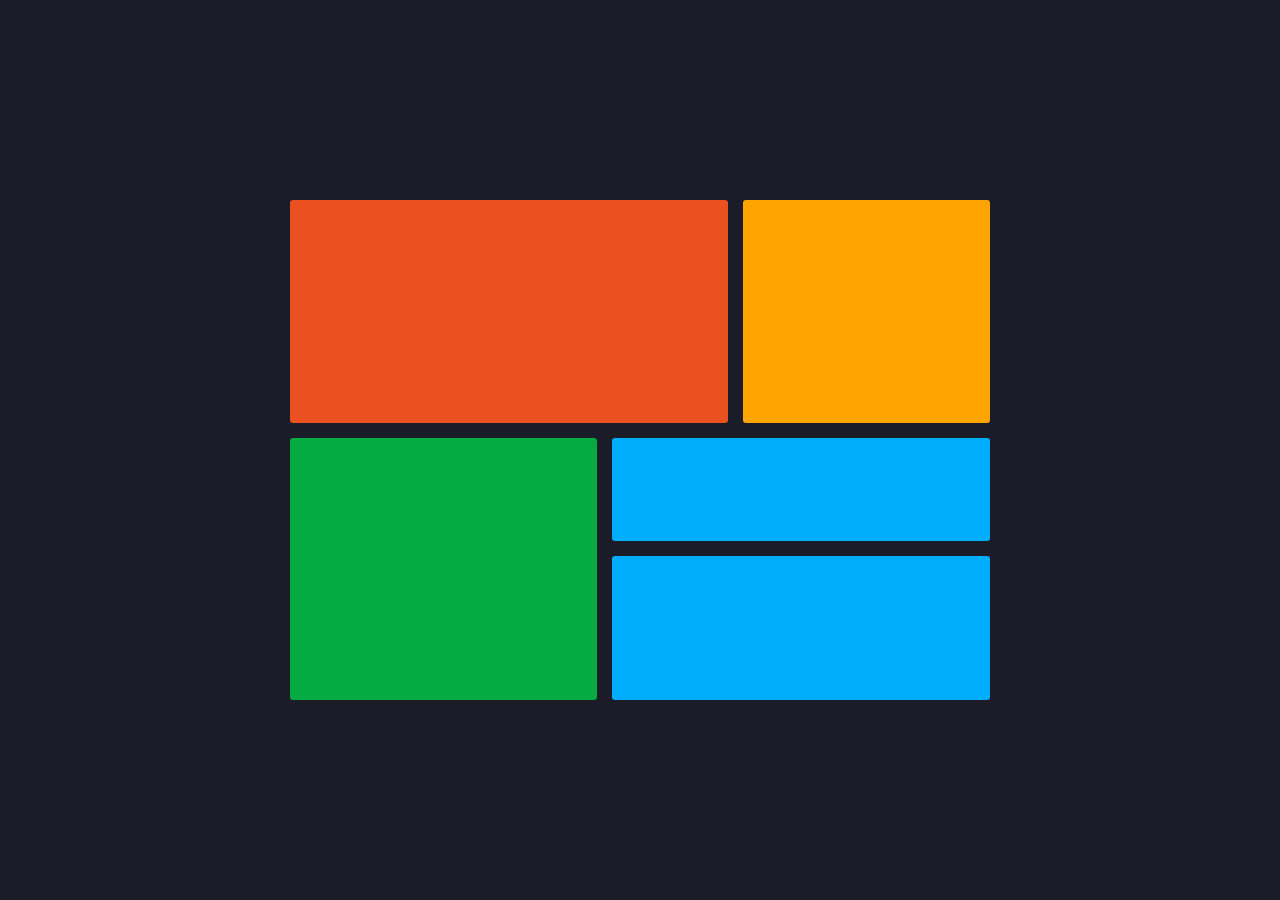
==== grid/grid.html @ c76a6405 "Add all files from old code" ====
<!DOCTYPE html>
<html lang="en">
<head>
    <meta charset="UTF-8">
    <meta http-equiv="X-UA-Compatible" content="IE=edge">
    <meta name="viewport" content="width=device-width, initial-scale=1.0">
    <link rel="stylesheet" href="style.css">
    <title>Grid container</title>
</head>
<body>
    <div class="container">
        <div class="grid-box">
            <span class="orange"></span>
            <span class="yellow"></span>
            <span class="green"></span>
            <span class="blue"></span>
            <span class="blue"></span>
        </div>
    </div>
</body>
</html>
---- grid/style.css ----
body {
    margin: 0;
    padding: 0;
}

.container {
    min-height: 100vh;
    min-width: 100vw;
    display: flex;
    justify-content: center;
    align-items: center;
    background-color: #1A1C28;
}

.grid-box {
    display: grid;
    gap: 15px;
    grid-template-columns: 45px 1fr 1fr 1fr 1fr 1fr;
    grid-template-rows: 1fr 1fr 1fr 1fr 25px;
    width: 700px;
    height: 500px;
}

span {
    border-radius: 3px;
}

.orange {
    background-color: #EB5020;
    grid-column: span 4;
    grid-row: span 2;
}

.yellow {
    background: #FFA401;
    grid-column: span 2;
    grid-row: span 2;
}

.green {
    background: #05AA42;
    grid-column: span 3;
    grid-row: span 3;
}

.blue {
    background: #01AEFD;
    grid-column: span 3;
    grid-row: span 1;
    /* grid: 3 / 4; */
}

.blue:last-child {
    grid-row: span 2;
}
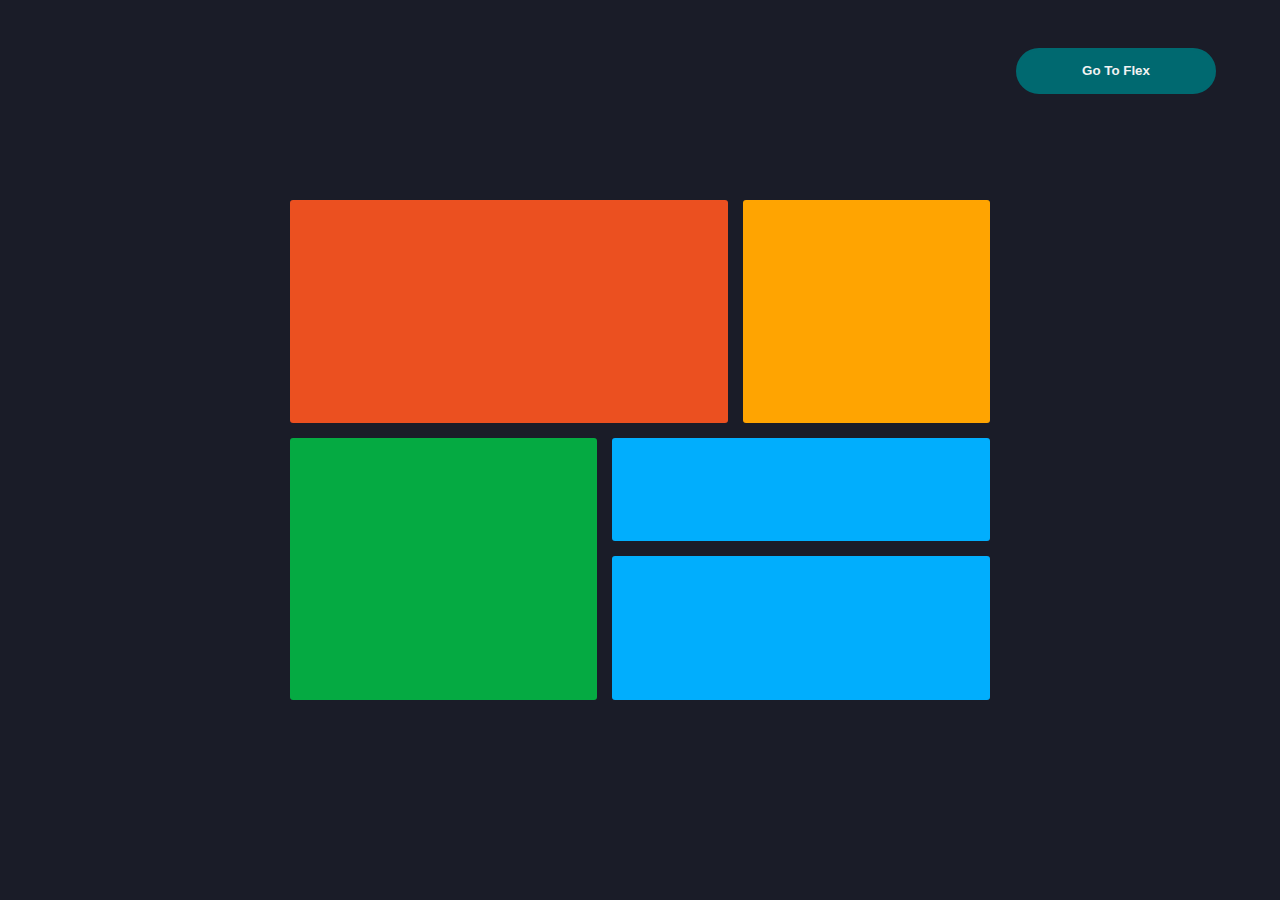
==== commit aab92f30: "Add finishing tough" ====
--- a/grid/grid.html
+++ b/grid/grid.html
@@ -3,11 +3,13 @@
 <head>
     <meta charset="UTF-8">
     <meta http-equiv="X-UA-Compatible" content="IE=edge">
-    <meta name="viewport" content="width=device-width, initial-scale=1.0">
+    <meta name="viewport" content="width=device-width, initial-scale=1.0">
+    <link rel="stylesheet" href="../style.css">
     <link rel="stylesheet" href="style.css">
     <title>Grid container</title>
 </head>
-<body>
+<body>
+  <a href="../index.html"> <button class="nav-btn">Go To Flex</button> </a>
     <div class="container">
         <div class="grid-box">
             <span class="orange"></span>
--- a/style.css
+++ b/style.css
@@ -0,0 +1,122 @@
+@import url('https://fonts.googleapis.com/css2?family=Big+Shoulders+Display:wght@700&family=Lexend+Deca&display=swap');
+
+:root {
+    --Bright-orange: hsl(31, 77%, 52%);
+    --Dark-cyan: hsl(184, 100%, 22%);
+    --Very-dark-cyan: hsl(179, 100%, 13%);
+    --Very-light-gray: hsl(0, 0%, 95%);
+    --Transparent-white: hsla(0, 0%, 100%, 0.75);
+} 
+
+
+body {
+    font-family: 'Lexend Deca', sans-serif;
+    background-color: var(--Very-light-gray);
+    height: 100vh;
+    display: flex;
+    align-items: center;
+    justify-content: center;
+    padding-inline: 2rem;
+    margin: 0;
+}
+
+.nav-btn {
+  position: fixed;
+  top: -1rem;
+  right: 4rem;
+  width: 200px;
+  color: var(--Very-light-gray);
+  background: var(--Dark-cyan);
+  border-color: var(--Dark-cyan);
+}
+
+.nav-btn:hover {
+  color: var(--Dark-cyan);
+}
+
+.container {
+    display: flex;
+    justify-content: center;
+    align-items: center;
+    max-width: 950px;
+    border-radius: 10px;
+    overflow: hidden;
+}
+
+ul {
+    display: block;
+    margin: 0;
+    padding: 0;
+    list-style: none;
+    display: flex;
+    border-radius: 10px;
+}
+
+li {
+    padding: 3rem;
+}
+
+.sedan {
+    background-color: var(--Bright-orange);
+}
+
+.sedan button {
+    color: var(--Bright-orange);
+}
+
+.suv {
+    background-color: var(--Dark-cyan);
+}
+
+.suv button {
+    color: var(--Dark-cyan);
+}
+
+.luxury {
+    background-color: var(--Very-dark-cyan);
+}
+
+.luxury button {
+    color: var(--Very-dark-cyan);
+}
+
+
+h1 {
+    font-family: 'Big Shoulders Display', cursive;
+    font-size: 2.5em;
+    font-weight: 700;
+    color: var(--Very-light-gray);
+}
+
+p {
+    color: var(--Transparent-white);
+    font-size: 15px;
+}
+
+button {
+    background: var(--Very-light-gray);
+    border: 2px solid var(--Very-light-gray);
+    font-size: bold;
+    font-weight: bold;
+    border-radius: 50vh;
+    padding: 1em;
+    width: 11em;
+    margin-top: 4rem;
+    cursor: pointer;
+    transition: background-color 100ms ease-in-out;
+}
+
+button:hover {
+    color: var(--Very-light-gray);
+    background-color: transparent;
+}
+
+@media (max-width: 750px) {  
+  .container {
+    max-width: 450px;
+    
+  }
+  ul {
+    flex-direction: column;
+  }
+}--- a/grid/style.css
+++ b/grid/style.css
@@ -9,7 +9,8 @@
     display: flex;
     justify-content: center;
     align-items: center;
-    background-color: #1A1C28;
+    background-color: #1A1C28;
+    border-radius: 0px;
 }
 
 .grid-box {
